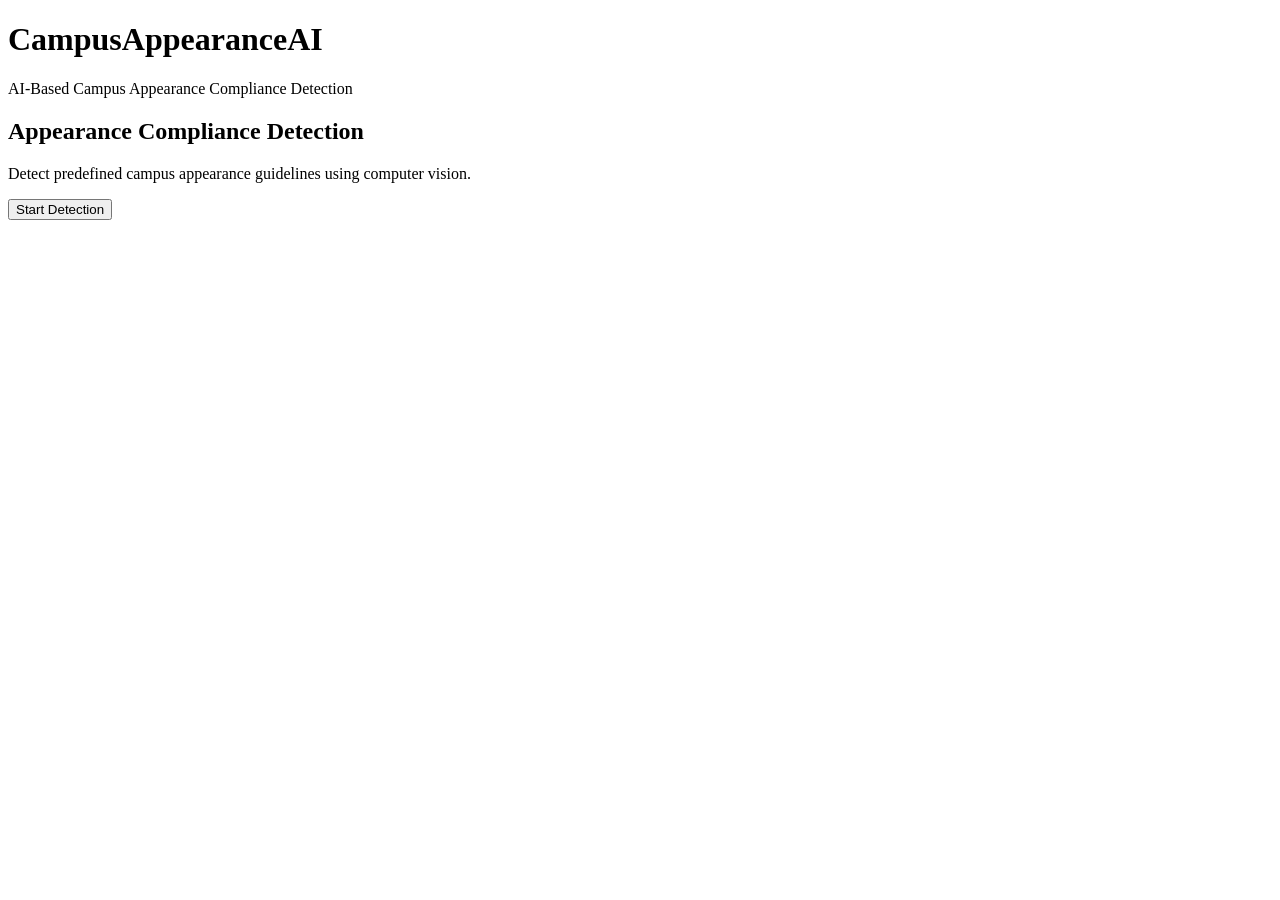
==== templates/index.html @ d4952d36 "Add Flask camera and YOLO detection" ====
<!DOCTYPE html>
<html lang="en">
<head>
    <meta charset="UTF-8">
    <meta name="viewport" content="width=device-width, initial-scale=1.0">

    <title>CampusAppearanceAI</title>

    <link rel="stylesheet" href="{{ url_for('static', filename='css/style.css') }}">
</head>

<body>

    <div class="container">

        <h1>CampusAppearanceAI</h1>

        <p class="subtitle">
            AI-Based Campus Appearance Compliance Detection
        </p>

        <div class="card">

            <h2>Appearance Compliance Detection</h2>

            <p>
                Detect predefined campus appearance guidelines
                using computer vision.
            </p>

            <a href="/detect">
    <button>Start Detection</button>
</a>

        </div>

    </div>

</body>
</html>
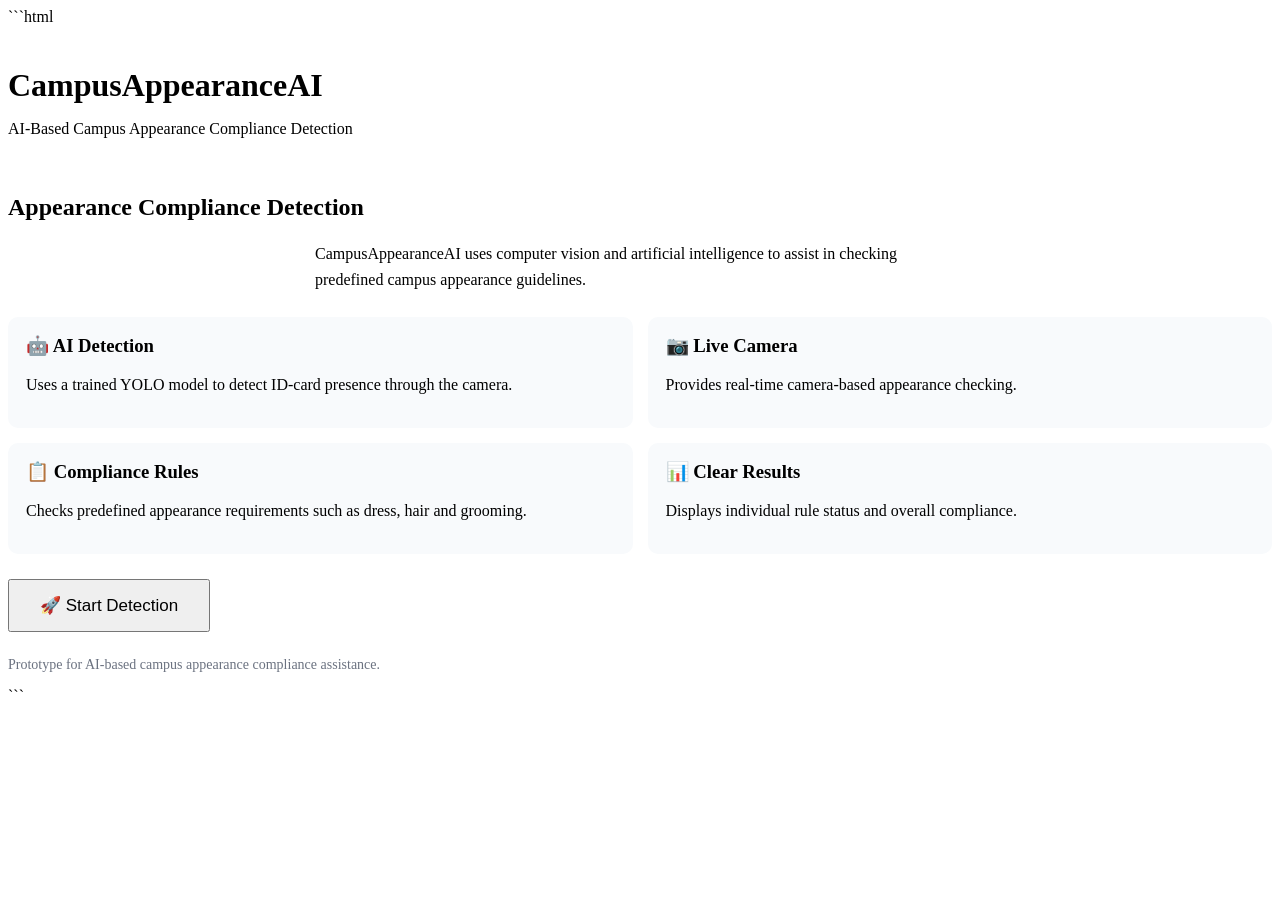
==== commit a01562d7: "Complete compliance workflow and UI" ====
--- a/templates/index.html
+++ b/templates/index.html
@@ -1,40 +1,187 @@
+```html
 <!DOCTYPE html>
 <html lang="en">
+
 <head>
+
     <meta charset="UTF-8">
-    <meta name="viewport" content="width=device-width, initial-scale=1.0">
+
+    <meta name="viewport"
+          content="width=device-width, initial-scale=1.0">
 
     <title>CampusAppearanceAI</title>
 
-    <link rel="stylesheet" href="{{ url_for('static', filename='css/style.css') }}">
+    <link rel="stylesheet"
+          href="{{ url_for('static', filename='css/style.css') }}">
+
+    <style>
+
+        .hero {
+            padding: 20px 0;
+        }
+
+        .hero h1 {
+            margin-bottom: 10px;
+        }
+
+        .hero-text {
+            max-width: 650px;
+            margin: 0 auto 25px auto;
+            line-height: 1.6;
+        }
+
+        .feature-grid {
+            display: grid;
+            grid-template-columns: repeat(2, 1fr);
+            gap: 15px;
+            margin-top: 25px;
+        }
+
+        .feature {
+            background: #f8fafc;
+            padding: 18px;
+            border-radius: 10px;
+            text-align: left;
+        }
+
+        .feature h3 {
+            margin-top: 0;
+        }
+
+        .start-button {
+            margin-top: 25px;
+        }
+
+        .start-button button {
+            font-size: 17px;
+            padding: 14px 30px;
+        }
+
+        .info {
+            margin-top: 25px;
+            font-size: 14px;
+            color: #6b7280;
+        }
+
+        @media (max-width: 600px) {
+
+            .feature-grid {
+                grid-template-columns: 1fr;
+            }
+
+        }
+
+    </style>
+
 </head>
+
 
 <body>
 
     <div class="container">
 
-        <h1>CampusAppearanceAI</h1>
+        <div class="hero">
 
-        <p class="subtitle">
-            AI-Based Campus Appearance Compliance Detection
-        </p>
+            <h1>CampusAppearanceAI</h1>
+
+            <p class="subtitle">
+                AI-Based Campus Appearance Compliance Detection
+            </p>
+
+        </div>
+
 
         <div class="card">
 
             <h2>Appearance Compliance Detection</h2>
 
-            <p>
-                Detect predefined campus appearance guidelines
-                using computer vision.
+            <p class="hero-text">
+
+                CampusAppearanceAI uses computer vision and
+                artificial intelligence to assist in checking
+                predefined campus appearance guidelines.
+
             </p>
 
-            <a href="/detect">
-    <button>Start Detection</button>
-</a>
+
+            <div class="feature-grid">
+
+                <div class="feature">
+
+                    <h3>🤖 AI Detection</h3>
+
+                    <p>
+                        Uses a trained YOLO model to detect
+                        ID-card presence through the camera.
+                    </p>
+
+                </div>
+
+
+                <div class="feature">
+
+                    <h3>📷 Live Camera</h3>
+
+                    <p>
+                        Provides real-time camera-based
+                        appearance checking.
+                    </p>
+
+                </div>
+
+
+                <div class="feature">
+
+                    <h3>📋 Compliance Rules</h3>
+
+                    <p>
+                        Checks predefined appearance
+                        requirements such as dress, hair
+                        and grooming.
+                    </p>
+
+                </div>
+
+
+                <div class="feature">
+
+                    <h3>📊 Clear Results</h3>
+
+                    <p>
+                        Displays individual rule status and
+                        overall compliance.
+                    </p>
+
+                </div>
+
+            </div>
+
+
+            <div class="start-button">
+
+                <a href="/detect">
+
+                    <button>
+                        🚀 Start Detection
+                    </button>
+
+                </a>
+
+            </div>
+
+
+            <p class="info">
+
+                Prototype for AI-based campus appearance
+                compliance assistance.
+
+            </p>
 
         </div>
 
     </div>
 
 </body>
-</html>+
+</html>
+```
